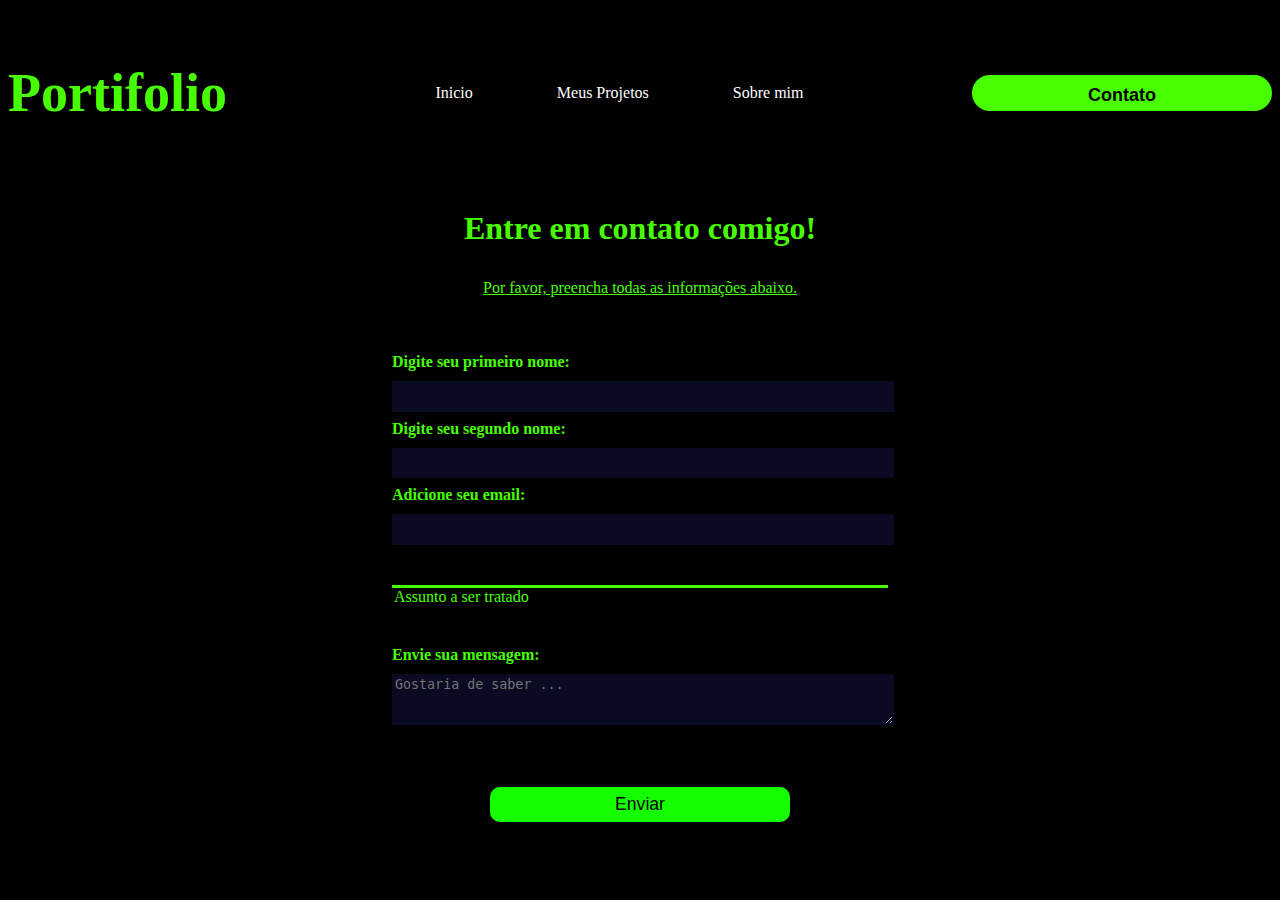
==== contato.html @ 53fa220f "site" ====
<!DOCTYPE html>
<html lang="pt-br">
<head>
    <meta charset="UTF-8">
    <meta name="viewport" content="width=device-width, initial-scale=1.0">
    <link rel="stylesheet" href="styles_2.css">
    <title>contato</title>
</head>
<body>
  <header>
    <div class="interface">
        <div class="poke">
            <p>Portifolio</p>
        </div>
    

    <nav class="menu">
        <ul>
            <li><a href="inicio.html"><p>Inicio</p></a></li>
            <li><a href="meus_projetos.html"><p>Meus Projetos</p></a></li>
            <li><a href="sobre_min.html"><p>Sobre mim</p></a></li>
        </ul>
    </nav>
    <div class="contato">
        <a href="contato.html">
            <button>Contato
        </a>
    </div>
  </header>
    <h1>Entre em contato comigo!</h1>
    <p class="brilho">Por favor, preencha todas as informações abaixo.</p>
    <form autocomplete="off">
      <fieldset>
        <label for="first-name">Digite seu primeiro nome: <input id="first-name" name="first-name" type="text" required /></label>
        <label for="last-name">Digite seu segundo nome: <input id="last-name" name="last-name" type="text" required /></label>
        <label for="email">Adicione seu email: <input id="email" name="email" type="email" required /></label>
      </fieldset>
      <fieldset>
        <legend>Assunto a ser tratado</legend>
        <label for="mensagem">Envie sua mensagem:
          <textarea id="mensagem" name="mensagem" style="color: white;" rows="3" cols="30" required placeholder="Gostaria de saber ..."></textarea>
        </label>
      </fieldset>
      <button>Enviar
    </form>
</body>
</html>
---- styles_2.css ----
body {
  background-color: black;
  color: #48ff00;
  font-family: Tahoma;
  font-size: 16px;
}


.interface{
max-width: 1280px;
margin: 0 auto;
}

header{
padding: 0 auto;
}

header > .interface{
display: flex;
align-items: center;
justify-content: space-between;
}
header div a{
color: black;
text-decoration: none;
}

header div nav a{
color: #ffffff;
text-decoration: none;
display: inline-block;
transition: 0.5s;

}

header nav a:hover{
color: #48ff00;
text-shadow: 0 0 30px #51ff00;
transform: scale(1.05);
font-weight: 900;
display: inline-block;
padding: 0 40px;
}
div > .poke{
font-size: 6vh;
font-weight: bolder;
color:#48ff00
}
header nav ul{
list-style-type: none;
}

header nav ul li{
display: inline-block;
padding: 0 40px;
}
header .contato button{
padding: 10px 40px;
font-size: 18px;
font-weight: 700;
text-decoration-color: black;
background-color: #48ff00;
border: 0;
border-radius:30px;
cursor: pointer;
}

header div .contato button:hover{
box-shadow: 0 0 15px #48ff00;
transition: 0.5s;
}

h1, p {
  margin: 1em auto;
  text-align: center;
}

form {
  width: 60vw;
  max-width: 500px;
  min-width: 300px;
  margin: 0 auto;
  padding-bottom: 2em;
}

fieldset {
  border: none;
  padding: 2rem 0;
  border-bottom: 3px solid #48ff00;
}

fieldset:last-of-type {
  border-bottom: none;
}

label {
  display: block;
  margin: 0.5rem 0;
  font-weight: 700;
}

input,
textarea,
select {
  margin: 10px 0 0 0;
  width: 100%;
  min-height: 2em;
}
input, textarea {
  background-color: #0a0a23;
  border: 1px solid #0a0a23;
  color: #ffffff;
}
.brilho{
  text-shadow: #15ff00;
  text-decoration: underline;
}
.inline {
  width: unset;
  margin: 0 0.5em 0 0;
  vertical-align: middle;
}

button{
  display: block;
  width: 60%;
  margin: 1em auto;
  height: 2em;
  font-size: 1.1rem;
  color: #000000;
  font-weight: 500;
  background-color: #15ff00;
  border:none;
  border-radius:10px;
  min-width: 300px;
}
button:hover{
  box-shadow: 0 0 15px #15ff00;
  transition: 0.5s;
}

input[type="file"] {
  padding: 1px 2px;
}

.inline{
  display: inline; 
}

a{
  color:#000000;
}
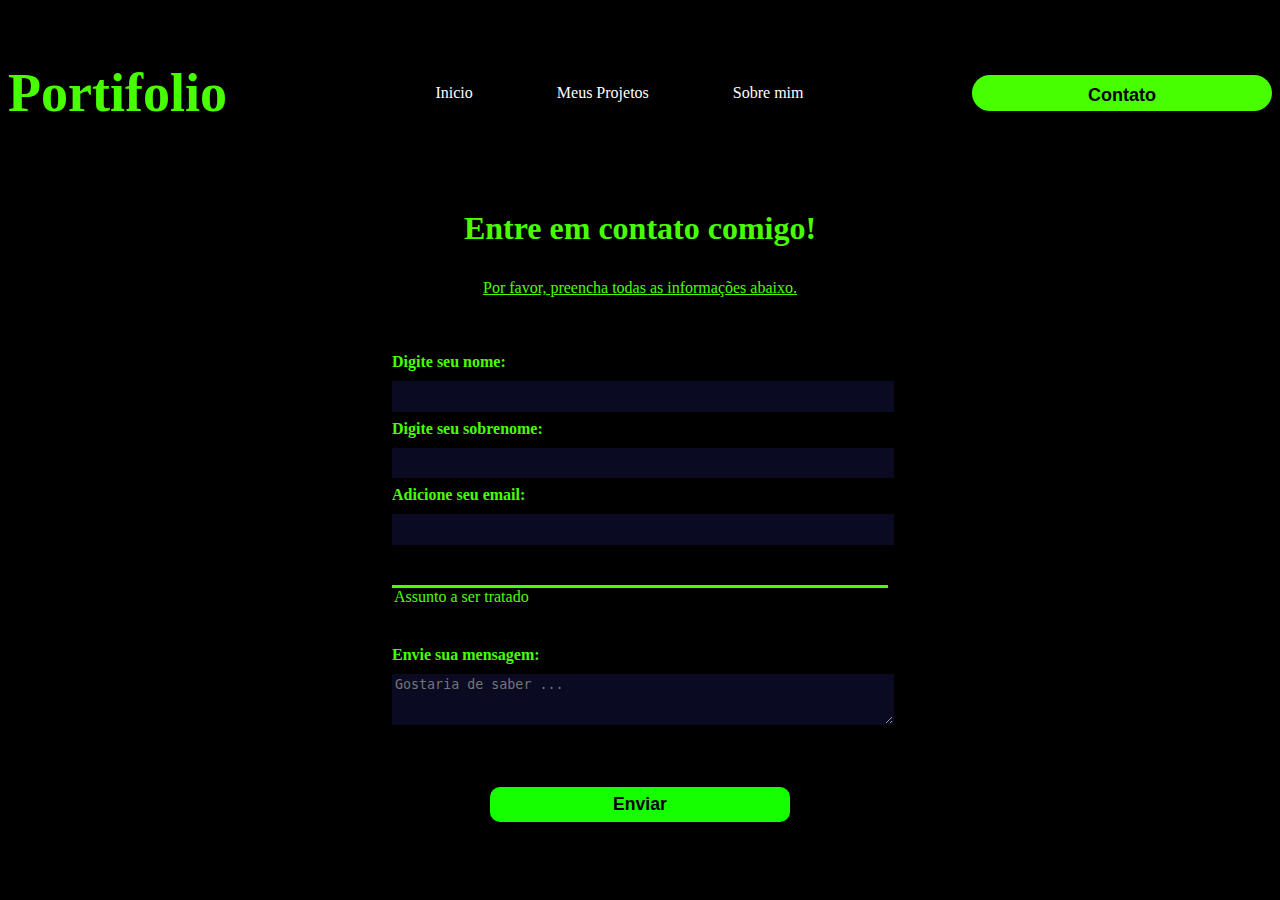
==== commit 2357f0fc: "Site_terminado" ====
--- a/contato.html
+++ b/contato.html
@@ -3,6 +3,7 @@
 <head>
     <meta charset="UTF-8">
     <meta name="viewport" content="width=device-width, initial-scale=1.0">
+    <link rel="shortcut icon" href="imagens/favicon.ico" type="image/x-icon">
     <link rel="stylesheet" href="styles_2.css">
     <title>contato</title>
 </head>
@@ -16,7 +17,7 @@
 
     <nav class="menu">
         <ul>
-            <li><a href="inicio.html"><p>Inicio</p></a></li>
+            <li><a href="index.html"><p>Inicio</p></a></li>
             <li><a href="meus_projetos.html"><p>Meus Projetos</p></a></li>
             <li><a href="sobre_min.html"><p>Sobre mim</p></a></li>
         </ul>
@@ -31,8 +32,8 @@
     <p class="brilho">Por favor, preencha todas as informações abaixo.</p>
     <form autocomplete="off">
       <fieldset>
-        <label for="first-name">Digite seu primeiro nome: <input id="first-name" name="first-name" type="text" required /></label>
-        <label for="last-name">Digite seu segundo nome: <input id="last-name" name="last-name" type="text" required /></label>
+        <label for="first-name">Digite seu nome: <input id="first-name" name="first-name" type="text" required /></label>
+        <label for="last-name">Digite seu sobrenome: <input id="last-name" name="last-name" type="text" required /></label>
         <label for="email">Adicione seu email: <input id="email" name="email" type="email" required /></label>
       </fieldset>
       <fieldset>
@@ -41,7 +42,7 @@
           <textarea id="mensagem" name="mensagem" style="color: white;" rows="3" cols="30" required placeholder="Gostaria de saber ..."></textarea>
         </label>
       </fieldset>
-      <button>Enviar
+      <button class="in">Enviar
     </form>
 </body>
 </html>--- a/styles_2.css
+++ b/styles_2.css
@@ -7,7 +7,7 @@
 
 
 .interface{
-max-width: 1280px;
+max-width: 100%;
 margin: 0 auto;
 }
 
@@ -149,4 +149,7 @@
 
 a{
   color:#000000;
+}
+.in{
+  font-weight: 800;
 }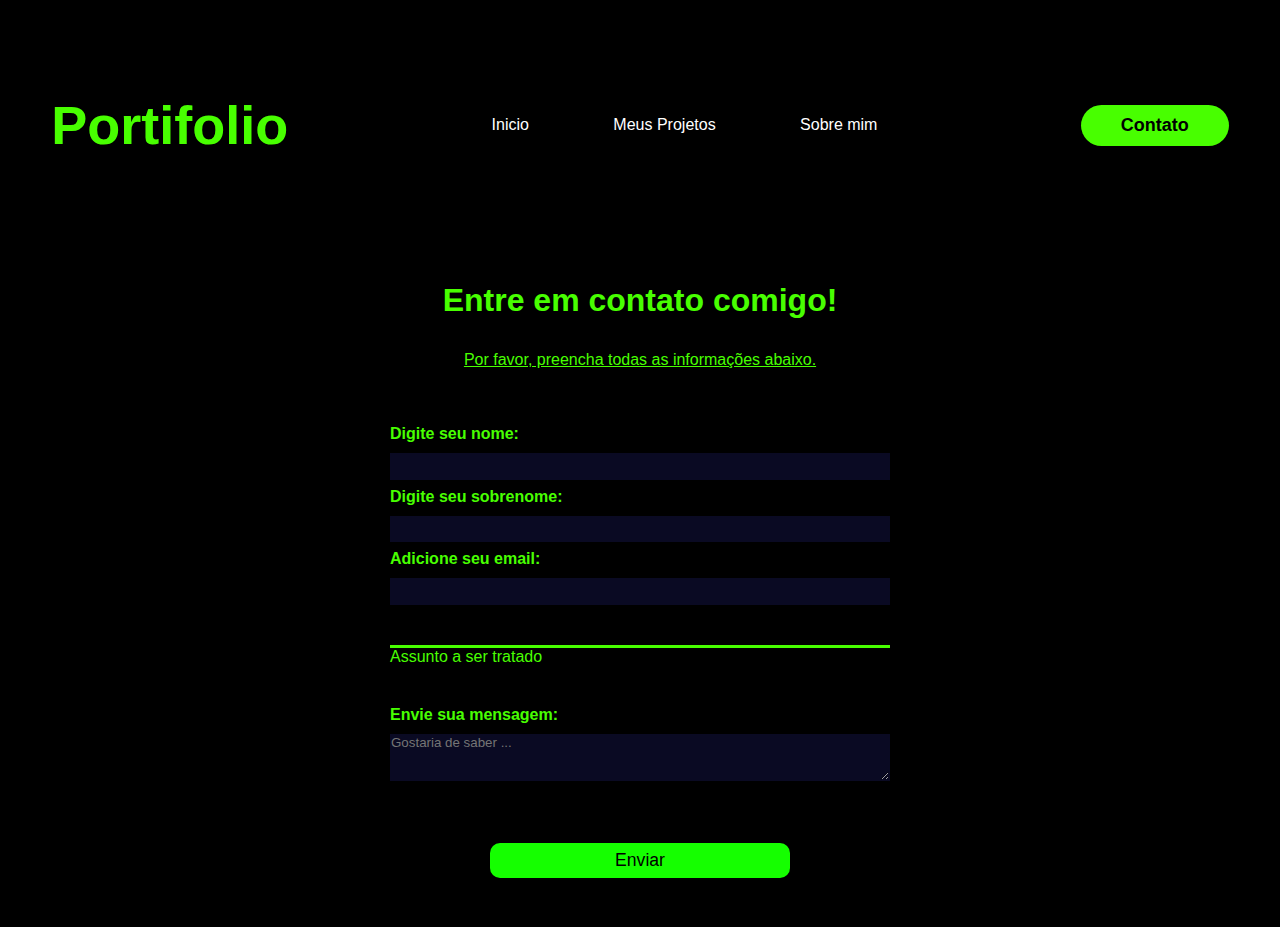
==== commit 1571d5f4: "help" ====
--- a/contato.html
+++ b/contato.html
@@ -5,6 +5,7 @@
     <meta name="viewport" content="width=device-width, initial-scale=1.0">
     <link rel="shortcut icon" href="imagens/favicon.ico" type="image/x-icon">
     <link rel="stylesheet" href="styles_2.css">
+    <link rel="stylesheet" href="styles.css">
     <title>contato</title>
 </head>
 <body>
--- a/styles_2.css
+++ b/styles_2.css
@@ -121,24 +121,6 @@
   vertical-align: middle;
 }
 
-button{
-  display: block;
-  width: 60%;
-  margin: 1em auto;
-  height: 2em;
-  font-size: 1.1rem;
-  color: #000000;
-  font-weight: 500;
-  background-color: #15ff00;
-  border:none;
-  border-radius:10px;
-  min-width: 300px;
-}
-button:hover{
-  box-shadow: 0 0 15px #15ff00;
-  transition: 0.5s;
-}
-
 input[type="file"] {
   padding: 1px 2px;
 }
@@ -152,4 +134,15 @@
 }
 .in{
   font-weight: 800;
+  display: block;
+  width: 60%;
+  margin: 1em auto;
+  height: 2em;
+  font-size: 1.1rem;
+  color: #000000;
+  font-weight: 500;
+  background-color: #15ff00;
+  border:none;
+  border-radius:10px;
+  min-width: 300px;
 }--- a/styles.css
+++ b/styles.css
@@ -0,0 +1,190 @@
+*{
+  margin: 0;
+  padding: 0;
+  box-sizing: border-box;
+  font-family: Arial, Helvetica, sans-serif;
+  position: relative;
+}
+.flex{
+  display: flex;
+}
+
+body{
+  background-color: black;
+  height: 100%;
+}
+.interface{
+  max-width: 100%;
+  margin: 0 auto;
+}
+h2{
+  color:#48ff00;
+  font-weight: 800;
+  text-shadow: 0 0 15px #48ff00;
+}
+
+header{
+  padding: 40px 4%;
+}
+.interface{
+  display:flex;
+  align-items: center;
+  justify-content: space-between;
+}
+header div a{
+  color: black;
+  text-decoration: none;
+}
+
+header div nav a{
+  color: #ffffff;
+  text-decoration: none;
+  display: inline-block;
+  transition: 0.5s;
+  
+}
+main div a{
+  color:black;
+  text-decoration: none;
+  display: inline-block;
+  transition: 0.5s;
+}
+.lista h2{
+  margin-bottom: 1%;
+}
+.lista ul{
+  font-size: 3vh;
+  padding-left: 3%;
+  margin-bottom: 1%;
+  color: white;
+}
+.lol{
+  font-size: 20px;
+}
+.pi a{
+  color: #48ff00;
+  text-decoration-line: underline;
+  font-size: unset;
+}
+
+header nav a:hover{
+  color: #48ff00;
+  text-shadow: 0 0 30px #51ff00;
+  transform: scale(1.05);
+  font-weight: 900;
+  display: inline-block;
+  padding: 0 40px;
+}
+.poke{
+  font-size: 6vh;
+  font-weight: bolder;
+  color:#48ff00
+}
+header nav ul{
+  list-style-type: none;
+}
+
+header nav ul li{
+  display: inline-block;
+  padding: 0 40px;
+}
+ .contato button{
+  padding: 10px 40px;
+  font-size: 18px;
+  font-weight: 700;
+  text-decoration-color: black;
+  background-color: #48ff00;
+  border: 0;
+  border-radius:30px;
+  cursor: pointer;
+}
+
+.contato button:hover{
+  box-shadow: 0 0 15px #48ff00;
+  transition: 0.5s;
+}
+
+section.topo{
+  padding: 40px 4%;
+}
+
+section.topo .flex{
+  align-items: center;
+  justify-content: center;
+  gap: 90px;
+}
+.topo h1{
+  color: white;
+  font-size: 38px;
+  line-height: 40px;
+}
+.texto p{
+  color: #fff;
+  margin: 40px 0;
+}
+img{
+  position: relative;
+  animation: foto 2.8s ease-in-out infinite alternate;
+  border-radius: 50%;
+}
+
+
+@keyframes foto{
+  0%{
+    top: 30px;
+  }
+  12.5%{
+    bottom: 15px;
+  }
+  25%{
+    bottom: 7.5px;
+  }
+  50%{
+    top: 15px;
+  }
+  100%{top: 30px;}
+}
+@media screen and (max-width: 939px){
+  .flex{
+    flex-direction: column-reverse;
+  }
+  header nav ul{
+    display: grid;
+    grid-template-columns: 10vh 20vh 24vh;
+  }
+  header nav ul li{
+    display: inline-flex;
+    padding: 0 40px;
+  }
+  .li{
+    text-align: center;
+  }
+
+  header nav a:hover{
+    transform:none;
+    padding: 0 0;
+  }
+  img{
+    width: auto;
+  }
+  .topo h1{
+    font-size: 28px;
+    line-height: 34px;
+    }
+  .texto p{
+    font-size: 15px;
+  }
+  button{
+    padding: 10px 10px;
+    font-weight: 600;
+    border-radius:5vh;
+  }
+  section.topo{
+    padding: 0 6%;
+  }
+  section.topo .flex{
+    align-items: center;
+    justify-content: center;
+    gap: 40px;
+  }
+}
